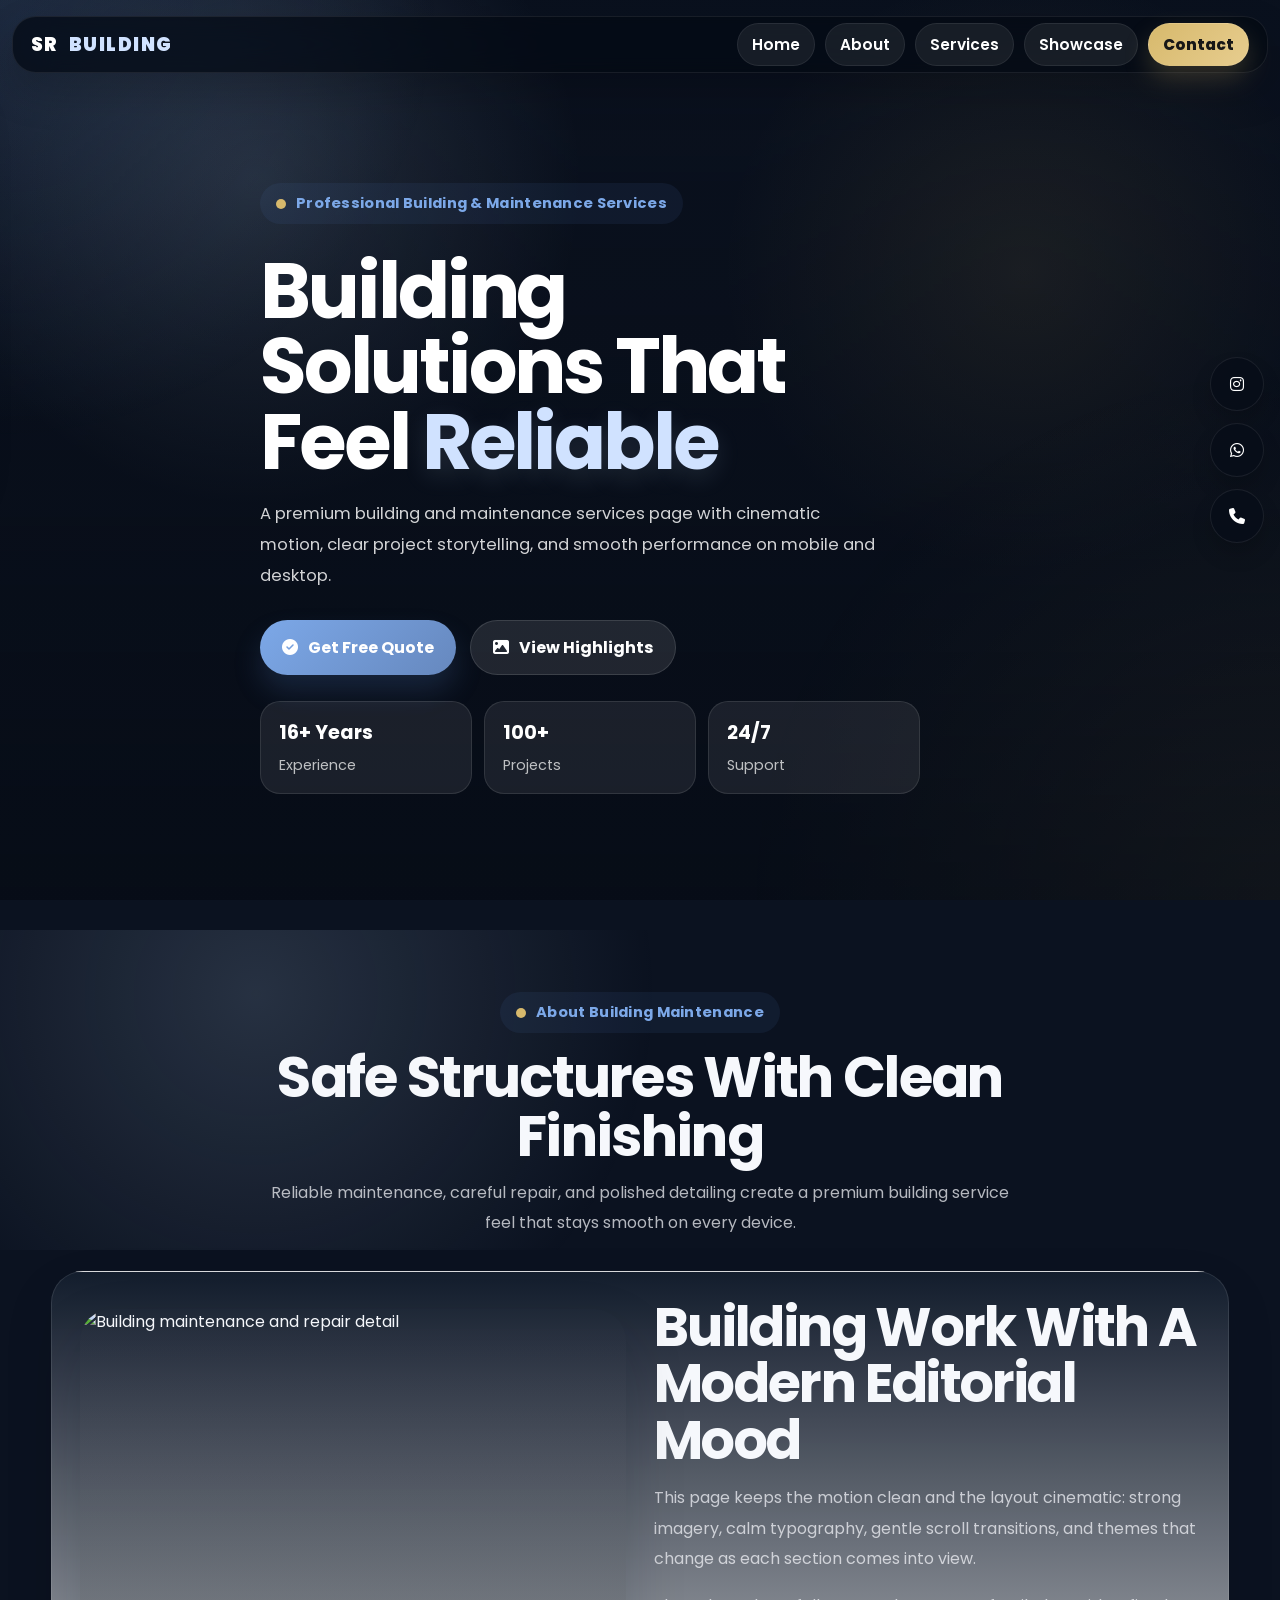
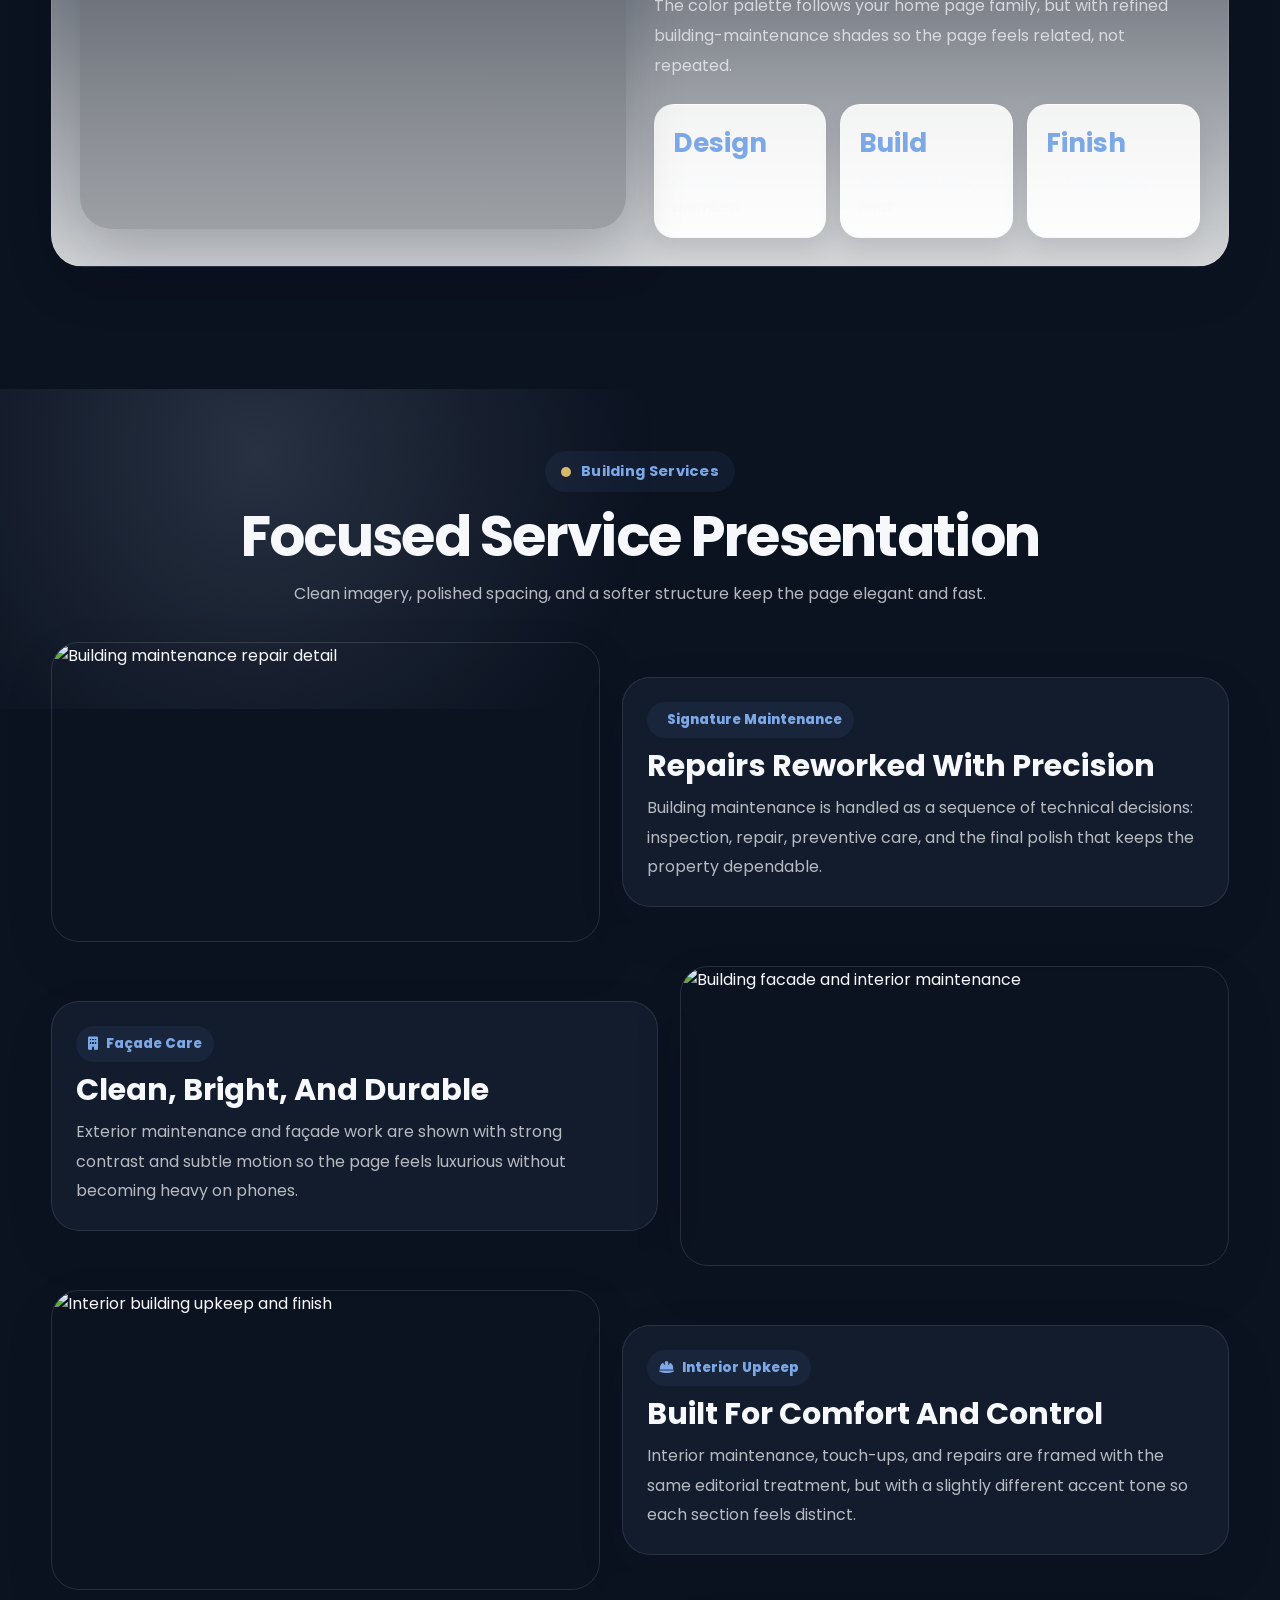
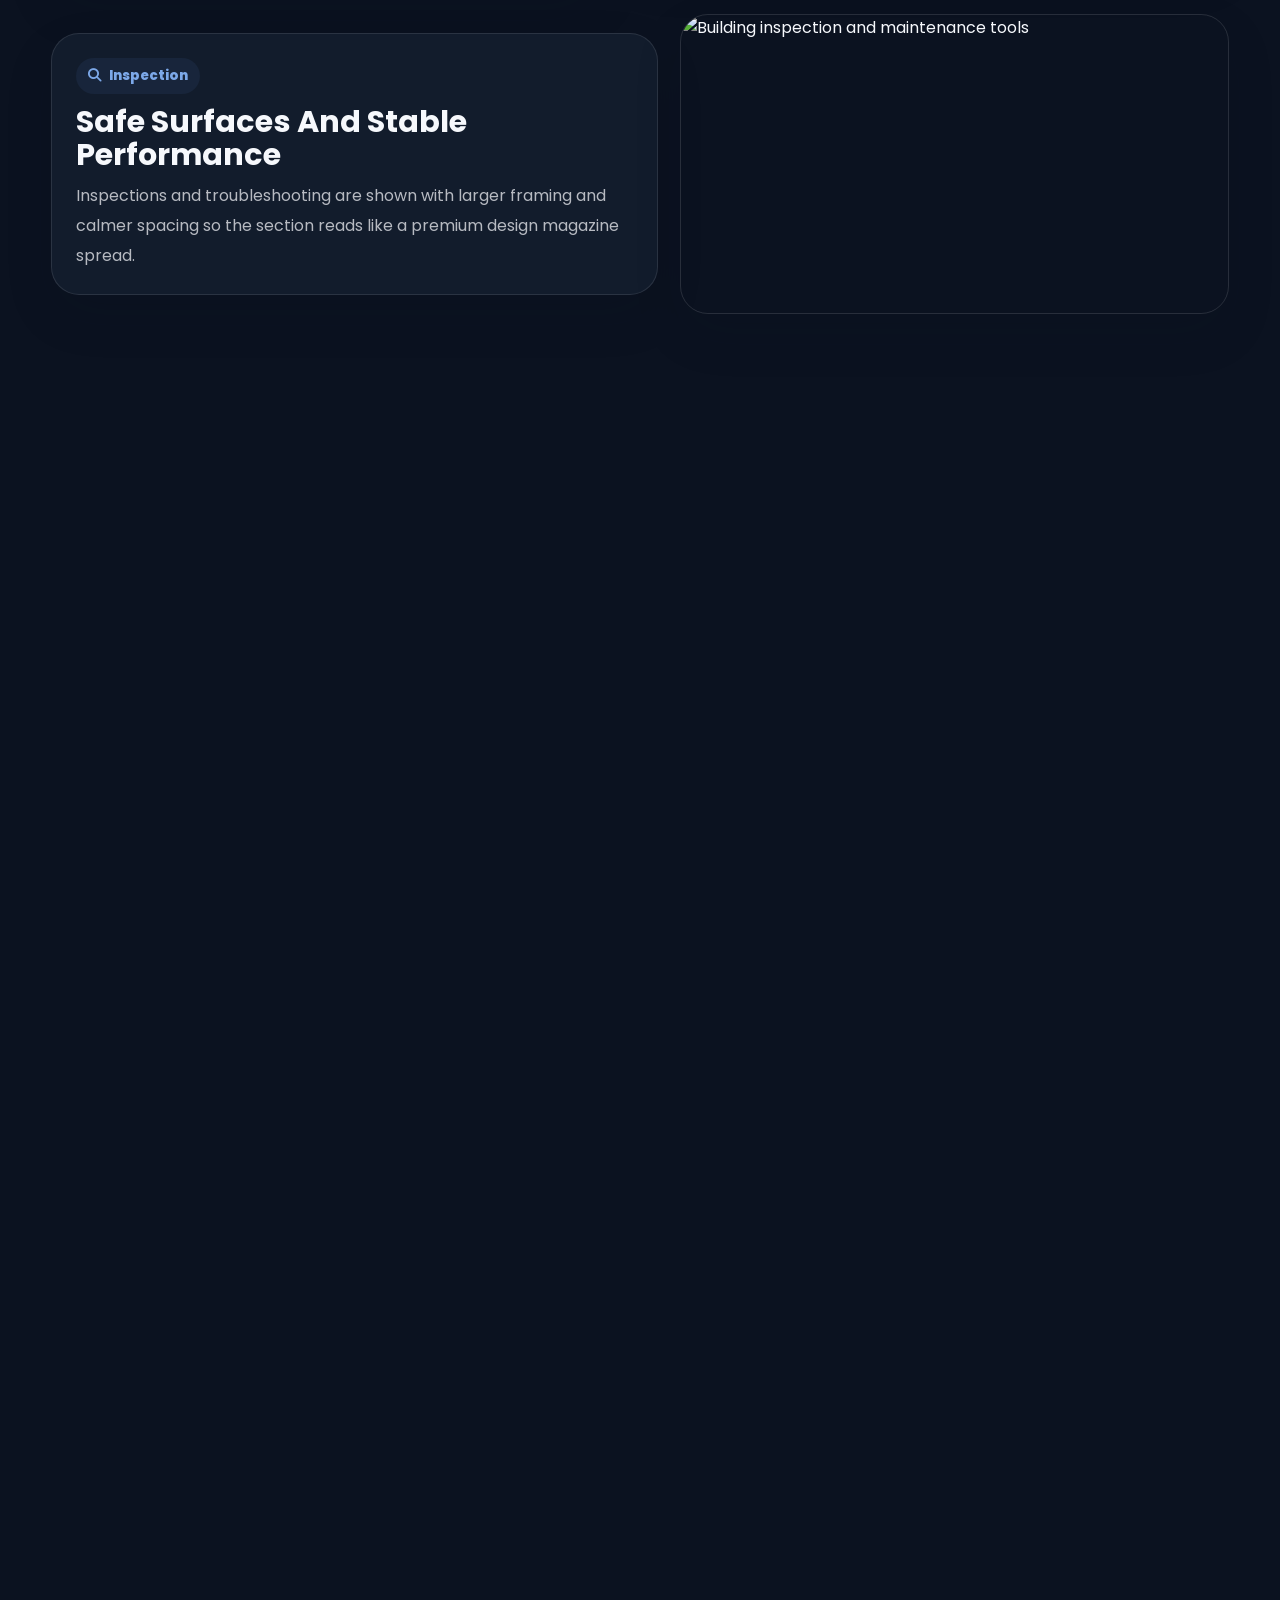
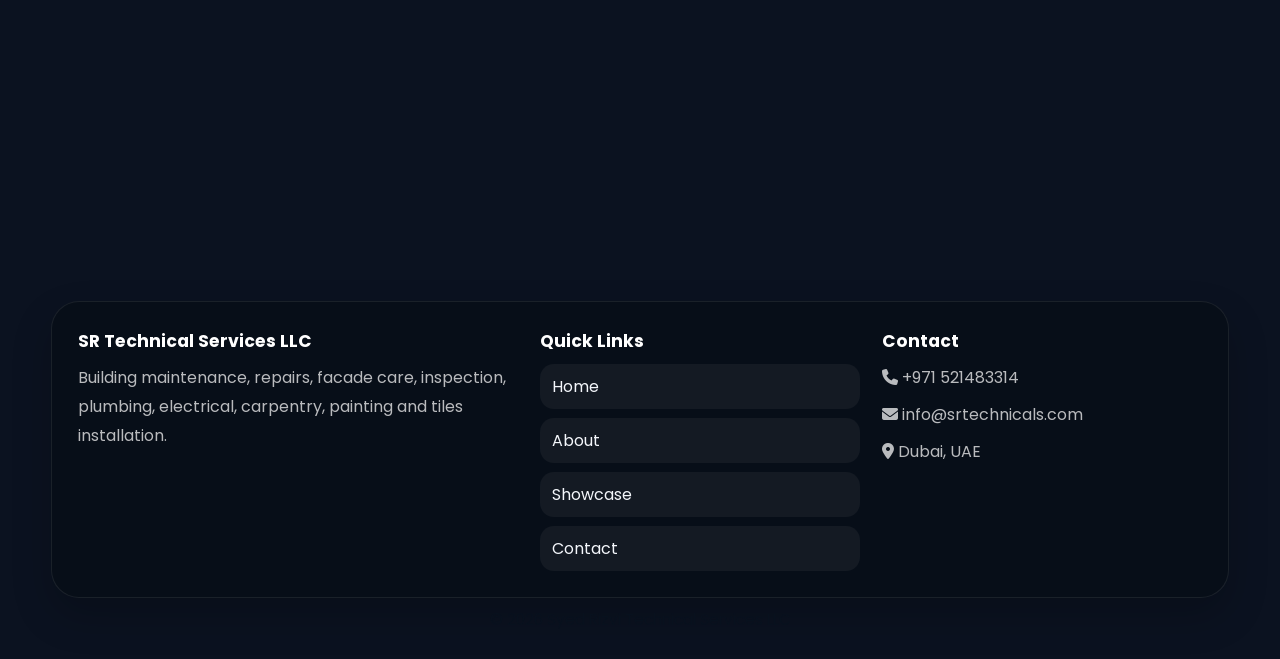
==== buildingMaintenanceWork.html @ 4d209daf "update" ====
<!DOCTYPE html>
<html lang="en">
<head>
  <meta charset="UTF-8" />
  <meta name="viewport" content="width=device-width, initial-scale=1.0"/>
  <title>Building & Maintenance Works | SR Technical Services LLC</title>

  <link rel="preconnect" href="https://fonts.googleapis.com">
  <link rel="preconnect" href="https://fonts.gstatic.com" crossorigin>
  <link href="https://fonts.googleapis.com/css2?family=Poppins:wght@300;400;500;600;700;800;900&display=swap" rel="stylesheet">
  <link rel="stylesheet" href="https://cdnjs.cloudflare.com/ajax/libs/font-awesome/6.5.1/css/all.min.css"/>

  <style>
    :root{
      --page-bg:#f5f8fc;
      --surface:rgba(255,255,255,.78);
      --surface-strong:rgba(255,255,255,.92);
      --text:#08111f;
      --muted:rgba(8,17,31,.68);
      --line:rgba(78,120,181,.14);

      --accent:#4e78b5;
      --accent-2:#b8d4f3;
      --accent-3:#d6b868;
      --accent-4:#8a9bb6;

      --nav-bg:rgba(8,14,24,.66);
      --nav-border:rgba(255,255,255,.08);

      --shadow:0 20px 50px rgba(7,17,31,.10);
      --shadow-soft:0 10px 25px rgba(7,17,31,.08);
      --shadow-strong:0 28px 60px rgba(7,17,31,.18);

      --hero-glow:rgba(184,212,243,.42);
      --hero-glow-2:rgba(78,120,181,.18);
      --hero-overlay:rgba(8,14,24,.56);
    }

    *{
      margin:0;
      padding:0;
      box-sizing:border-box;
      font-family:'Poppins',sans-serif;
    }

    html{
      scroll-behavior:smooth;
      scroll-padding-top:110px;
    }

    body{
      color:var(--text);
      background-color:var(--page-bg);
      overflow-x:hidden;
      transition:background-color .7s ease, color .7s ease;
      position:relative;
    }

    body::before,
    body::after{
      content:'';
      position:fixed;
      inset:0;
      pointer-events:none;
      z-index:-1;
      transition:opacity .7s ease, background .7s ease;
    }

    body::before{
      background:radial-gradient(circle at top left, var(--hero-glow), transparent 28%);
    }

    body::after{
      background:radial-gradient(circle at bottom right, var(--hero-glow-2), transparent 34%);
    }

    img, video{
      max-width:100%;
      display:block;
    }

    a{color:inherit}
    button{font:inherit}

    .container{
      width:min(1240px,92%);
      margin:0 auto;
    }

    .section{
      padding:92px 0;
      position:relative;
      transition:background-color .7s ease, color .7s ease;
      content-visibility:auto;
      contain-intrinsic-size:1px 900px;
    }

    .section::before{
      content:'';
      position:absolute;
      inset:30px 0 auto 0;
      height:320px;
      background:radial-gradient(circle at 20% 20%, rgba(184,212,243,.16), transparent 38%);
      pointer-events:none;
      z-index:-1;
      transition:background .7s ease;
    }

    .section-title{
      max-width:860px;
      margin:0 auto 34px;
      text-align:center;
    }

    .eyebrow{
      display:inline-flex;
      align-items:center;
      gap:10px;
      padding:10px 16px;
      border-radius:999px;
      background:rgba(78,120,181,.10);
      color:var(--accent);
      font-weight:700;
      font-size:.92rem;
      margin-bottom:16px;
      letter-spacing:.02em;
      transition:background .7s ease, color .7s ease;
    }

    .pulse-dot{
      width:10px;
      height:10px;
      border-radius:50%;
      background:var(--accent-3);
      box-shadow:0 0 0 0 rgba(214,184,104,.48);
      animation:pulse 1.6s infinite;
    }

    @keyframes pulse{
      0%{box-shadow:0 0 0 0 rgba(214,184,104,.48)}
      70%{box-shadow:0 0 0 14px rgba(214,184,104,0)}
      100%{box-shadow:0 0 0 0 rgba(214,184,104,0)}
    }

    .section-title h2{
      font-size:clamp(2rem,4.4vw,3.8rem);
      line-height:1.04;
      letter-spacing:-.03em;
      margin-bottom:12px;
    }

    .section-title p{
      color:var(--muted);
      line-height:1.85;
      max-width:760px;
      margin:0 auto;
    }

    .glass{
      background:var(--surface);
      backdrop-filter:blur(14px);
      -webkit-backdrop-filter:blur(14px);
      border:1px solid var(--line);
      box-shadow:var(--shadow-soft);
    }

    .shell{
      border-radius:32px;
      padding:28px;
      background:linear-gradient(180deg, var(--surface-strong), rgba(255,255,255,.82));
      border:1px solid var(--line);
      box-shadow:var(--shadow);
      transition:background-color .7s ease, border-color .7s ease, box-shadow .7s ease;
    }

    .nav{
      position:fixed;
      top:16px;
      left:50%;
      transform:translateX(-50%);
      width:min(1260px,calc(100% - 24px));
      z-index:1000;
      border-radius:24px;
      padding:14px 18px;
      display:flex;
      align-items:center;
      justify-content:space-between;
      background:var(--nav-bg);
      color:#fff;
      box-shadow:0 18px 40px rgba(0,0,0,.18);
      border:1px solid var(--nav-border);
      backdrop-filter:blur(20px) saturate(160%);
      -webkit-backdrop-filter:blur(20px) saturate(160%);
    }

    .brand{
      text-decoration:none;
      font-weight:900;
      letter-spacing:.08em;
      text-transform:uppercase;
      font-size:1.15rem;
      display:flex;
      align-items:center;
      gap:10px;
      color:#fff;
    }

    .brand span{
      color:var(--accent-2);
    }

    .nav-links{
      display:flex;
      align-items:center;
      gap:10px;
      list-style:none;
    }

    .nav-links a{
      text-decoration:none;
      color:#fff;
      font-weight:600;
      font-size:.96rem;
      padding:10px 14px;
      border-radius:999px;
      background:rgba(255,255,255,.07);
      border:1px solid rgba(255,255,255,.08);
      transition:.25s ease;
    }

    .nav-links a:hover{
      transform:translateY(-1px);
      background:rgba(255,255,255,.16);
    }

    .nav-cta{
      background:linear-gradient(135deg,var(--accent-3),#e7cd8f) !important;
      color:#171717 !important;
      font-weight:800 !important;
      box-shadow:0 12px 26px rgba(214,184,104,.22);
    }

    .menu-btn{
      display:none;
      width:44px;
      height:44px;
      border:none;
      border-radius:14px;
      color:#fff;
      background:linear-gradient(135deg,var(--accent),var(--accent-2));
      box-shadow:0 10px 22px rgba(78,120,181,.22);
      cursor:pointer;
    }

    .mobile-menu{
      position:fixed;
      top:90px;
      left:-330px;
      width:300px;
      z-index:1200;
      padding:22px;
      border-radius:0 24px 24px 0;
      background:rgba(8,14,24,.94);
      color:#fff;
      border:1px solid rgba(255,255,255,.08);
      box-shadow:0 20px 40px rgba(0,0,0,.24);
      backdrop-filter:blur(16px);
      transition:.32s ease;
    }

    .mobile-menu.active{left:0}
    .mobile-menu a{
      display:block;
      text-decoration:none;
      color:#f4f7fb;
      padding:12px 14px;
      border-radius:14px;
      margin-bottom:8px;
      background:rgba(255,255,255,.05);
    }

    .social-floating{
      position:fixed;
      right:16px;
      top:50%;
      transform:translateY(-50%);
      z-index:1100;
      display:flex;
      flex-direction:column;
      gap:12px;
    }

    .social-floating a{
      width:54px;
      height:54px;
      display:grid;
      place-items:center;
      border-radius:50%;
      color:#fff;
      background:rgba(8,14,24,.92);
      border:1px solid rgba(255,255,255,.08);
      box-shadow:0 12px 20px rgba(0,0,0,.16);
      text-decoration:none;
      transition:.25s ease;
    }

    .social-floating a:hover{
      transform:translateX(-5px) scale(1.04);
      background:linear-gradient(135deg,var(--accent),var(--accent-3));
    }

    .hero{
      position:relative;
      min-height:100vh;
      display:flex;
      align-items:center;
      padding:120px 0 44px;
      overflow:hidden;
    }

    .hero::before{
      content:'';
      position:absolute;
      inset:0;
      background:
        linear-gradient(180deg, rgba(8,14,24,.20), var(--hero-overlay)),
        radial-gradient(circle at 20% 20%, rgba(184,212,243,.20), transparent 26%),
        radial-gradient(circle at 80% 30%, rgba(214,184,104,.12), transparent 25%);
      z-index:0;
      pointer-events:none;
    }

    .hero-media{
      position:absolute;
      inset:0;
      z-index:-1;
      overflow:hidden;
    }

    .hero-media video{
      width:100%;
      height:100%;
      object-fit:cover;
      transform:scale(1.02);
      filter:saturate(1.02) contrast(1.02);
    }

    .hero-content{
      position:relative;
      z-index:2;
      max-width:760px;
      color:#fff;
    }

    .hero-copy h1{
      font-size:clamp(2.8rem,6vw,5.6rem);
      line-height:.98;
      letter-spacing:-.04em;
      margin:14px 0 18px;
      max-width:11ch;
    }

    .hero-copy h1 span{
      color:var(--accent-2);
      text-shadow:0 8px 24px rgba(184,212,243,.14);
    }

    .hero-copy p{
      max-width:620px;
      color:rgba(255,255,255,.82);
      line-height:1.9;
      font-size:1.03rem;
    }

    .hero-actions{
      display:flex;
      gap:14px;
      flex-wrap:wrap;
      margin-top:28px;
    }

    .btn{
      display:inline-flex;
      align-items:center;
      justify-content:center;
      gap:10px;
      padding:14px 22px;
      border-radius:999px;
      text-decoration:none;
      font-weight:700;
      transition:.25s ease;
      border:none;
      cursor:pointer;
    }

    .btn:hover{transform:translateY(-4px)}
    .btn-primary{
      background:linear-gradient(135deg,var(--accent),#6688be);
      color:#fff;
      box-shadow:0 16px 28px rgba(78,120,181,.22);
    }
    .btn-secondary{
      background:rgba(255,255,255,.10);
      color:#fff;
      border:1px solid rgba(255,255,255,.12);
      backdrop-filter:blur(10px);
      -webkit-backdrop-filter:blur(10px);
    }

    .hero-stats{
      display:grid;
      grid-template-columns:repeat(3,1fr);
      gap:12px;
      margin-top:26px;
      max-width:660px;
    }

    .hero-stat{
      padding:16px 18px;
      border-radius:20px;
      background:rgba(255,255,255,.08);
      border:1px solid rgba(255,255,255,.10);
      backdrop-filter:blur(10px);
      -webkit-backdrop-filter:blur(10px);
    }

    .hero-stat strong{
      display:block;
      font-size:1.2rem;
      color:#fff;
      margin-bottom:5px;
    }

    .hero-stat span{
      color:rgba(255,255,255,.72);
      font-size:.9rem;
    }

    .intro-grid{
      display:grid;
      grid-template-columns:1fr 1fr;
      gap:28px;
      align-items:center;
    }

    .intro-image{
      min-height:520px;
      border-radius:32px;
      overflow:hidden;
      box-shadow:var(--shadow-strong);
      position:relative;
    }

    .intro-image img{
      width:100%;
      height:100%;
      object-fit:cover;
    }

    .intro-image::after{
      content:'';
      position:absolute;
      inset:0;
      background:linear-gradient(180deg, transparent, rgba(8,14,24,.22));
      pointer-events:none;
    }

    .intro-copy h2{
      font-size:clamp(2rem,4.2vw,3.4rem);
      line-height:1.05;
      margin-bottom:14px;
      letter-spacing:-.03em;
    }

    .intro-copy p{
      color:var(--muted);
      line-height:1.9;
      margin-bottom:16px;
    }

    .stats{
      display:grid;
      grid-template-columns:repeat(3,1fr);
      gap:14px;
      margin-top:22px;
    }

    .stat{
      padding:18px;
      border-radius:20px;
      background:linear-gradient(180deg, rgba(255,255,255,.88), rgba(255,255,255,.96));
      border:1px solid var(--line);
      box-shadow:var(--shadow-soft);
    }

    .stat strong{
      display:block;
      font-size:1.65rem;
      color:var(--accent);
      margin-bottom:6px;
    }

    .stat span{
      color:var(--muted);
      font-size:.92rem;
    }

    .service-detail{
      margin-top:24px;
      display:grid;
      grid-template-columns:.95fr 1.05fr;
      gap:22px;
      align-items:center;
    }

    .service-detail.reverse{
      grid-template-columns:1.05fr .95fr;
    }

    .service-detail img{
      width:100%;
      height:300px;
      object-fit:cover;
      border-radius:28px;
      box-shadow:var(--shadow);
      border:1px solid rgba(255,255,255,.12);
    }

    .service-panel{
      padding:24px;
      border-radius:28px;
      background:var(--surface-strong);
      border:1px solid var(--line);
      box-shadow:var(--shadow);
    }

    .service-badge{
      display:inline-flex;
      align-items:center;
      gap:8px;
      padding:8px 12px;
      border-radius:999px;
      background:rgba(78,120,181,.10);
      color:var(--accent);
      font-weight:800;
      font-size:.84rem;
      margin-bottom:12px;
    }

    .service-panel h3{
      font-size:1.9rem;
      line-height:1.08;
      margin-bottom:10px;
    }

    .service-panel p{
      color:var(--muted);
      line-height:1.85;
    }

    .showcase-scene{
      position:relative;
      width:100%;
      min-height:clamp(520px, 78vh, 820px);
      border-radius:0;
      background:transparent;
      border:none;
      box-shadow:none;
      overflow:visible;
      perspective:1800px;
      transform:translateZ(0);
    }

    .scene-card{
      position:absolute;
      left:50%;
      top:0;
      width:min(740px,86vw);
      height:clamp(390px, 66vh, 640px);
      margin-left:clamp(-370px, -43vw, -370px);
      border-radius:30px;
      overflow:hidden;
      background:#101722;
      border:1px solid rgba(255,255,255,.10);
      box-shadow:0 26px 60px rgba(7,17,31,.20);
      opacity:0;
      transform:translateX(-125%) scale(.84) rotate(-8deg);
      transition:
        transform .18s cubic-bezier(.22,.61,.36,1),
        opacity .18s ease,
        filter .18s ease,
        box-shadow .18s ease;
      will-change:transform, opacity;
      pointer-events:none;
      backface-visibility:hidden;
      transform-style:preserve-3d;
    }

    .scene-card::before{
      content:'';
      position:absolute;
      inset:0;
      background:linear-gradient(180deg, rgba(8,14,24,.02), rgba(8,14,24,.68));
      z-index:1;
    }

    .scene-card .bg{
      position:absolute;
      inset:0;
      background-size:cover;
      background-position:center;
      transform:scale(1.03);
      transition:transform 1s ease;
    }

    .scene-card .card-copy{
      position:absolute;
      left:20px;
      right:20px;
      bottom:20px;
      z-index:2;
      padding:18px 18px 20px;
      border-radius:22px;
      color:#fff;
      background:rgba(8,14,24,.42);
      border:1px solid rgba(255,255,255,.10);
      backdrop-filter:blur(10px);
      -webkit-backdrop-filter:blur(10px);
    }

    .scene-card .card-copy .num{
      display:inline-flex;
      align-items:center;
      gap:8px;
      padding:7px 11px;
      border-radius:999px;
      background:rgba(255,255,255,.10);
      margin-bottom:10px;
      font-size:.78rem;
      font-weight:700;
    }

    .scene-card .card-copy h3{
      font-size:1.7rem;
      line-height:1.05;
      margin-bottom:8px;
    }

    .scene-card .card-copy p{
      color:rgba(255,255,255,.84);
      line-height:1.7;
      font-size:.94rem;
    }

    .scene-card.is-active{
      opacity:1;
      transform:translateX(0) scale(1) rotate(0deg);
      z-index:5;
      pointer-events:auto;
    }

    .scene-card.is-next-1{
      opacity:.95;
      transform:translateX(34%) scale(.94) rotate(5deg);
      z-index:4;
      filter:saturate(.98);
    }

    .scene-card.is-next-2{
      opacity:.75;
      transform:translateX(56%) scale(.88) rotate(8deg);
      z-index:3;
      filter:saturate(.92);
    }

    .scene-card.is-next-3{
      opacity:.45;
      transform:translateX(78%) scale(.82) rotate(12deg);
      z-index:2;
      filter:saturate(.86);
    }

    .scene-card.is-prev-1{
      opacity:.18;
      transform:translateX(-28%) scale(.88) rotate(-5deg);
      z-index:1;
      filter:saturate(.82);
    }

    .scene-card.is-prev-2{
      opacity:0;
      transform:translateX(-70%) scale(.78) rotate(-10deg);
      z-index:0;
      filter:blur(.2px);
    }

    .mosaic-grid{
      display:grid;
      grid-template-columns:repeat(12,1fr);
      gap:16px;
      margin-top:20px;
    }

    .mosaic-card{
      position:relative;
      min-height:230px;
      border-radius:28px;
      overflow:hidden;
      box-shadow:var(--shadow);
      border:1px solid var(--line);
      background:#fff;
      isolation:isolate;
    }

    .mosaic-card::after{
      content:'';
      position:absolute;
      inset:0;
      background:linear-gradient(180deg, transparent, rgba(8,14,24,.22));
      z-index:1;
    }

    .mosaic-card img{
      width:100%;
      height:100%;
      object-fit:cover;
      transform:scale(1.02);
      transition:transform 1s ease;
    }

    .mosaic-card:hover img{
      transform:scale(1.08);
    }

    .mosaic-card .caption{
      position:absolute;
      left:16px;
      right:16px;
      bottom:16px;
      z-index:2;
      padding:12px 14px;
      color:#fff;
      border-radius:18px;
      background:rgba(8,14,24,.40);
      border:1px solid rgba(255,255,255,.10);
      backdrop-filter:blur(10px);
      -webkit-backdrop-filter:blur(10px);
    }

    .mosaic-card.big{grid-column:span 7; min-height:390px;}
    .mosaic-card.small{grid-column:span 5; min-height:390px;}
    .mosaic-card.tall{grid-column:span 4; min-height:310px;}
    .mosaic-card.wide{grid-column:span 8; min-height:310px;}

    .steps{
      display:grid;
      grid-template-columns:repeat(auto-fit,minmax(230px,1fr));
      gap:20px;
    }

    .step{
      padding:24px;
      border-radius:26px;
      background:rgba(255,255,255,.90);
      border:1px solid var(--line);
      box-shadow:var(--shadow-soft);
    }

    .step .num{
      width:52px;
      height:52px;
      display:grid;
      place-items:center;
      border-radius:16px;
      background:linear-gradient(135deg,var(--accent),#6b8ec2);
      color:#000;
      font-weight:800;
      margin-bottom:16px;
      box-shadow:0 12px 20px rgba(78,120,181,.18);
    }

    .step h3{
      margin-bottom:10px;
      font-size:1.15rem;
      color:#08111f;
    }

    .step p{
      color:rgba(8,17,31,.72);
      line-height:1.78;
    }

    .cta{
      padding:0 0 96px;
    }

    .cta-box{
      border-radius:36px;
      padding:58px 42px;
      background:
        linear-gradient(135deg, rgba(8,14,24,.96), rgba(20,27,40,.96)),
        radial-gradient(circle at top right, rgba(214,184,104,.14), transparent 30%);
      color:#fff;
      box-shadow:var(--shadow-strong);
      position:relative;
      overflow:hidden;
    }

    .cta-box::before{
      content:'';
      position:absolute;
      inset:-120px -60px auto auto;
      width:320px;
      height:320px;
      border-radius:50%;
      background:rgba(184,212,243,.08);
      pointer-events:none;
    }

    .cta-inner{
      position:relative;
      z-index:2;
      display:grid;
      grid-template-columns:1.2fr .8fr;
      gap:24px;
      align-items:center;
    }

    .cta-inner h2{
      font-size:clamp(2rem,4.5vw,4rem);
      line-height:1.02;
      margin-bottom:12px;
    }

    .cta-inner p{
      color:rgba(255,255,255,.78);
      line-height:1.9;
      max-width:700px;
    }

    .cta-actions{
      display:flex;
      gap:14px;
      flex-wrap:wrap;
      justify-content:flex-end;
    }

    .footer{
      padding:32px 0 28px;
      color:var(--muted);
    }

    .footer-inner{
      border-radius:28px;
      padding:26px;
      background:rgba(8,14,24,.94);
      color:#f4f7fb;
      border:1px solid rgba(255,255,255,.08);
      box-shadow:0 18px 40px rgba(0,0,0,.20);
      display:grid;
      grid-template-columns:1.1fr .8fr .8fr;
      gap:22px;
    }

    .footer h3{
      color:#fff;
      margin-bottom:10px;
      font-size:1.08rem;
    }

    .footer p{
      line-height:1.8;
      color:rgba(255,255,255,.72);
    }

    .footer-links{
      display:flex;
      flex-direction:column;
      gap:9px;
    }

    .footer-links a{
      text-decoration:none;
      color:#f4f7fb;
      padding:10px 12px;
      border-radius:14px;
      background:rgba(255,255,255,.05);
      transition:.22s ease;
    }

    .footer-links a:hover{
      background:rgba(78,120,181,.25);
    }

    .footer-bottom{
      text-align:center;
      padding-top:10px;
      color:rgba(8,17,31,.62);
      font-size:.95rem;
    }

    .reveal{
      opacity:0;
      transform:translateY(34px);
      transition:opacity .9s ease, transform .9s cubic-bezier(.17,.84,.44,1), filter .9s ease;
      will-change:transform, opacity;
    }

    .reveal.active{
      opacity:1;
      transform:none;
      filter:none;
    }

    @media (max-width: 1100px){
      .intro-grid,
      .service-detail,
      .cta-inner,
      .footer-inner{
        grid-template-columns:1fr;
      }

      .hero{
        min-height:auto;
        padding-bottom:28px;
      }

      .stats,
      .hero-stats{
        grid-template-columns:1fr;
      }

      .mosaic-grid{
        grid-template-columns:repeat(6,1fr);
      }

      .mosaic-card.big,
      .mosaic-card.small,
      .mosaic-card.tall,
      .mosaic-card.wide{
        grid-column:span 6;
      }

      .showcase-scene{
        min-height:620px;
      }

      .scene-card{
        width:min(680px,88vw);
        height:540px;
        margin-left:calc(-1 * min(340px, 44vw));
      }
    }

    @media (max-width: 900px){
      .nav-links{display:none}
      .menu-btn{display:grid;place-items:center}
      .social-floating{right:10px}
      .hero{
        padding-top:108px;
      }

      .hero-content{
        max-width:100%;
      }

      .hero-copy h1{
        max-width:12ch;
      }

      .section{
        padding:78px 0;
      }

      .mosaic-grid{
        grid-template-columns:1fr;
      }

      .mosaic-card.big,
      .mosaic-card.small,
      .mosaic-card.tall,
      .mosaic-card.wide{
        grid-column:span 1;
        min-height:280px;
      }

      .mosaic-card.big{min-height:360px;}

      .showcase-scene{
        min-height:560px;
      }

      .scene-card{
        width:min(590px,92vw);
        height:500px;
        margin-left:calc(-1 * min(295px, 46vw));
      }
    }

    @media (max-width: 720px){
      .hero{
        padding-top:98px;
      }

      .hero-copy h1{
        font-size:2.55rem;
      }

      .hero-copy p{
        font-size:.98rem;
      }

      .btn{
        width:100%;
      }

      .hero-actions,
      .cta-actions{
        width:100%;
      }

      .hero-actions .btn,
      .cta-actions .btn{
        flex:1 1 100%;
      }

      .intro-image{
        min-height:360px;
      }

      .service-detail img{
        height:240px;
      }

      .service-panel{
        padding:20px;
      }

      .cta-box{
        padding:34px 20px;
        border-radius:28px;
      }

      .showcase-scene{
        min-height:490px;
      }

      .scene-card{
        width:92vw;
        height:420px;
        margin-left:-46vw;
        border-radius:24px;
      }

      .scene-card .card-copy h3{
        font-size:1.38rem;
      }

      .scene-card.is-next-1{
        transform:translateX(18%) scale(.95) rotate(3deg);
      }

      .scene-card.is-next-2{
        transform:translateX(34%) scale(.90) rotate(6deg);
      }

      .scene-card.is-next-3{
        transform:translateX(50%) scale(.85) rotate(9deg);
      }

      .scene-card.is-prev-1{
        transform:translateX(-20%) scale(.90) rotate(-4deg);
      }

      .scene-card.is-prev-2{
        transform:translateX(-44%) scale(.82) rotate(-7deg);
      }

      .social-floating a{
        width:48px;
        height:48px;
      }
    }

    @media (max-width: 560px){
      .brand{
        font-size:.98rem;
        letter-spacing:.06em;
      }

      .hero-copy h1{
        font-size:2.25rem;
      }

      .section-title h2{
        font-size:2rem;
      }

      .showcase-scene{
        min-height:430px;
      }

      .scene-card{
        width:92vw;
        height:390px;
        margin-left:-46vw;
      }
    }

    @media (prefers-reduced-motion: reduce){
      *,
      *::before,
      *::after{
        animation:none !important;
        transition:none !important;
        scroll-behavior:auto !important;
      }
    }
  </style>
</head>

<body>

  <nav class="nav">
    <a href="index.html" class="brand">SR <span>BUILDING</span></a>

    <ul class="nav-links">
      <li><a href="index.html">Home</a></li>
      <li><a href="#about">About</a></li>
      <li><a href="#services">Services</a></li>
      <li><a href="#showcase">Showcase</a></li>
      <li><a href="#contact" class="nav-cta">Contact</a></li>
    </ul>

    <button class="menu-btn" id="menuBtn" aria-label="Open menu">
      <i class="fa-solid fa-bars"></i>
    </button>
  </nav>

  <aside class="mobile-menu glass" id="mobileMenu">
    <a href="#home">Home</a>
    <a href="#about">About</a>
    <a href="#services">Services</a>
    <a href="#showcase">Showcase</a>
    <a href="#process">Process</a>
    <a href="#contact">Contact</a>
  </aside>

  <div class="social-floating">
    <a href="#" aria-label="Instagram"><i class="fa-brands fa-instagram"></i></a>
    <a href="#" aria-label="WhatsApp"><i class="fa-brands fa-whatsapp"></i></a>
    <a href="tel:+971521483314" aria-label="Call"><i class="fa-solid fa-phone"></i></a>
  </div>

  <main id="home" class="hero" data-theme="dark">
    <div class="hero-media">
      <video autoplay muted loop playsinline preload="metadata" poster="https://images.unsplash.com/photo-1529421308418-eab98863cee1?q=80&w=1800&auto=format&fit=crop">
        <source src="https://videos.pexels.com/video-files/7236505/7236505-hd_1920_1080_25fps.mp4" type="video/mp4">
      </video>
    </div>

    <div class="container hero-content">
      <div class="hero-copy reveal">
        <div class="eyebrow"><span class="pulse-dot"></span> Professional Building & Maintenance Services</div>
        <h1>Building Solutions That Feel <span>Reliable</span></h1>
        <p>
          A premium building and maintenance services page with cinematic motion, clear project storytelling, and smooth performance on mobile and desktop.
        </p>
        <div class="hero-actions">
          <a class="btn btn-primary" href="#contact"><i class="fa-solid fa-circle-check"></i> Get Free Quote</a>
          <a class="btn btn-secondary" href="#showcase"><i class="fa-solid fa-image"></i> View Highlights</a>
        </div>
        <div class="hero-stats">
          <div class="hero-stat">
            <strong>16+ Years</strong>
            <span>Experience</span>
          </div>
          <div class="hero-stat">
            <strong>100+</strong>
            <span>Projects</span>
          </div>
          <div class="hero-stat">
            <strong>24/7</strong>
            <span>Support</span>
          </div>
        </div>
      </div>
    </div>
  </main>

  <section class="section" id="about" data-theme="light">
    <div class="container">
      <div class="section-title reveal">
        <div class="eyebrow"><span class="pulse-dot"></span> About Building Maintenance</div>
        <h2>Safe Structures With Clean Finishing</h2>
        <p>Reliable maintenance, careful repair, and polished detailing create a premium building service feel that stays smooth on every device.</p>
      </div>

      <div class="intro-grid shell reveal">
        <div class="intro-image">
          <img loading="lazy" decoding="async" src="https://images.unsplash.com/photo-1523413651479-597eb2da0ad6?q=80&w=1400&auto=format&fit=crop" alt="Building maintenance and repair detail">
        </div>
        <div class="intro-copy">
          <h2>Building Work With A Modern Editorial Mood</h2>
          <p>
            This page keeps the motion clean and the layout cinematic: strong imagery, calm typography, gentle scroll transitions, and themes that change as each section comes into view.
          </p>
          <p>
            The color palette follows your home page family, but with refined building-maintenance shades so the page feels related, not repeated.
          </p>
          <div class="stats">
            <div class="stat"><strong>Design</strong><span>Clear and premium</span></div>
            <div class="stat"><strong>Build</strong><span>Structured and neat</span></div>
            <div class="stat"><strong>Finish</strong><span>Safe detailing</span></div>
          </div>
        </div>
      </div>
    </div>
  </section>

  <section class="section" id="services" data-theme="dark">
    <div class="container">
      <div class="section-title reveal">
        <div class="eyebrow"><span class="pulse-dot"></span> Building Services</div>
        <h2>Focused Service Presentation</h2>
        <p>Clean imagery, polished spacing, and a softer structure keep the page elegant and fast.</p>
      </div>

      <div class="service-detail reveal" id="maintenance-repair">
        <img loading="lazy" decoding="async" src="https://images.unsplash.com/photo-1523413651479-597eb2da0ad6?q=80&w=1400&auto=format&fit=crop" alt="Building maintenance repair detail">
        <div class="service-panel shell">
          <div class="service-badge"><i class="fa-solid fa-sparkles"></i> Signature Maintenance</div>
          <h3>Repairs Reworked With Precision</h3>
          <p>
            Building maintenance is handled as a sequence of technical decisions: inspection, repair, preventive care, and the final polish that keeps the property dependable.
          </p>
        </div>
      </div>

      <div class="service-detail reverse reveal" id="facade">
        <div class="service-panel shell">
          <div class="service-badge"><i class="fa-solid fa-building"></i> Façade Care</div>
          <h3>Clean, Bright, And Durable</h3>
          <p>
            Exterior maintenance and façade work are shown with strong contrast and subtle motion so the page feels luxurious without becoming heavy on phones.
          </p>
        </div>
        <img loading="lazy" decoding="async" src="https://images.unsplash.com/photo-1505693416388-ac5ce068fe85?q=80&w=1400&auto=format&fit=crop" alt="Building facade and interior maintenance">
      </div>

      <div class="service-detail reveal" id="interior-upkeep">
        <img loading="lazy" decoding="async" src="https://images.unsplash.com/photo-1484154218962-a197022b5858?q=80&w=1400&auto=format&fit=crop" alt="Interior building upkeep and finish">
        <div class="service-panel shell">
          <div class="service-badge"><i class="fa-solid fa-helmet-safety"></i> Interior Upkeep</div>
          <h3>Built For Comfort And Control</h3>
          <p>
            Interior maintenance, touch-ups, and repairs are framed with the same editorial treatment, but with a slightly different accent tone so each section feels distinct.
          </p>
        </div>
      </div>

      <div class="service-detail reverse reveal" id="inspection">
        <div class="service-panel shell">
          <div class="service-badge"><i class="fa-solid fa-magnifying-glass"></i> Inspection</div>
          <h3>Safe Surfaces And Stable Performance</h3>
          <p>
            Inspections and troubleshooting are shown with larger framing and calmer spacing so the section reads like a premium design magazine spread.
          </p>
        </div>
        <img loading="lazy" decoding="async" src="https://images.unsplash.com/photo-1504307651254-35680f356dfd?q=80&w=1400&auto=format&fit=crop" alt="Building inspection and maintenance tools">
      </div>
    </div>
  </section>

  <section class="section" id="showcase" data-theme="light">
    <div class="container">
      <div class="section-title reveal">
        <div class="eyebrow"><span class="pulse-dot"></span> Project Highlights & Mosaic</div>
        <h2>Automatic Left-To-Right Card Motion</h2>
        <p>The cards move automatically without arrows, sliding across the screen in a smooth left-to-right cinematic flow.</p>
      </div>

      <div class="showcase-scene" id="showcaseScene" aria-label="Animated showcase cards">
        <article class="scene-card is-active" data-title="Maintenance Upgrade">
          <div class="bg" style="background-image:url('https://images.unsplash.com/photo-1523413651479-597eb2da0ad6?q=80&w=1400&auto=format&fit=crop')"></div>
          <div class="card-copy">
            <div class="num">01 / 05</div>
            <h3>Maintenance Upgrade</h3>
            <p>Safe repairs, proper planning, and a premium clean finish.</p>
          </div>
        </article>

        <article class="scene-card" data-title="Facade Work">
          <div class="bg" style="background-image:url('https://images.unsplash.com/photo-1505693416388-ac5ce068fe85?q=80&w=1400&auto=format&fit=crop')"></div>
          <div class="card-copy">
            <div class="num">02 / 05</div>
            <h3>Facade Work</h3>
            <p>Balanced exterior care with refined finish and modern control.</p>
          </div>
        </article>

        <article class="scene-card" data-title="Interior Upkeep">
          <div class="bg" style="background-image:url('https://images.unsplash.com/photo-1484154218962-a197022b5858?q=80&w=1400&auto=format&fit=crop')"></div>
          <div class="card-copy">
            <div class="num">03 / 05</div>
            <h3>Interior Upkeep</h3>
            <p>Neat support, safer surfaces, and a strong technical look.</p>
          </div>
        </article>

        <article class="scene-card" data-title="Inspection Detail">
          <div class="bg" style="background-image:url('https://images.unsplash.com/photo-1504307651254-35680f356dfd?q=80&w=1400&auto=format&fit=crop')"></div>
          <div class="card-copy">
            <div class="num">04 / 05</div>
            <h3>Inspection Detail</h3>
            <p>Careful review, tidy corrections, and clear finishing detail.</p>
          </div>
        </article>

        <article class="scene-card" data-title="Complete Building Care">
          <div class="bg" style="background-image:url('https://images.unsplash.com/photo-1509389422046-2a75f1c1c1d2?q=80&w=1400&auto=format&fit=crop')"></div>
          <div class="card-copy">
            <div class="num">05 / 05</div>
            <h3>Complete Building Care</h3>
            <p>End-to-end transformation with structure, detail, and polish.</p>
          </div>
        </article>
      </div>

      <div class="mosaic-grid">
        <article class="mosaic-card big reveal">
          <img loading="lazy" decoding="async" src="https://images.unsplash.com/photo-1523413651479-597eb2da0ad6?q=80&w=1400&auto=format&fit=crop" alt="Maintenance texture">
          <div class="caption"><strong>Maintenance Texture</strong></div>
        </article>

        <article class="mosaic-card small reveal">
          <img loading="lazy" decoding="async" src="https://images.unsplash.com/photo-1505693416388-ac5ce068fe85?q=80&w=1400&auto=format&fit=crop" alt="Building detail">
          <div class="caption"><strong>Building Detail</strong></div>
        </article>

        <article class="mosaic-card tall reveal">
          <img loading="lazy" decoding="async" src="https://images.unsplash.com/photo-1504307651254-35680f356dfd?q=80&w=1400&auto=format&fit=crop" alt="Inspection tools">
          <div class="caption"><strong>Tools & Setup</strong></div>
        </article>

        <article class="mosaic-card wide reveal">
          <img loading="lazy" decoding="async" src="https://images.unsplash.com/photo-1484154218962-a197022b5858?q=80&w=1400&auto=format&fit=crop" alt="Building interior mood">
          <div class="caption"><strong>Interior Mood</strong></div>
        </article>
      </div>
    </div>
  </section>

  <section class="section" id="process" data-theme="dark">
    <div class="container">
      <div class="section-title reveal">
        <div class="eyebrow"><span class="pulse-dot"></span> Workflow</div>
        <h2>Simple And Clear Maintenance Process</h2>
        <p>Like a premium design studio, the process is calm, structured, and easy to scan.</p>
      </div>

      <div class="steps">
        <div class="step reveal">
          <div class="num">01</div>
          <h3>Discovery</h3>
          <p>Understand the site, the repair needs, and the desired maintenance direction.</p>
        </div>
        <div class="step reveal">
          <div class="num">02</div>
          <h3>Design</h3>
          <p>Build a plan with repair priorities, materials, and safety requirements.</p>
        </div>
        <div class="step reveal">
          <div class="num">03</div>
          <h3>Execution</h3>
          <p>Deliver repair, upkeep, and testing with control and consistency.</p>
        </div>
        <div class="step reveal">
          <div class="num">04</div>
          <h3>Handover</h3>
          <p>Final inspection, cleanup, and a ready-to-use maintained property.</p>
        </div>
      </div>
    </div>
  </section>

  <section class="section cta" id="contact" data-theme="light">
    <div class="container">
      <div class="cta-box reveal">
        <div class="cta-inner">
          <div>
            <div class="eyebrow" style="background:rgba(255,255,255,.10); color:#fff;">
              <span class="pulse-dot"></span> Contact SR Technical Services LLC
            </div>
            <h2>Ready To Maintain Your Building?</h2>
            <p>
              Bring a luxury editorial style to your building maintenance page while keeping it fast, mobile-friendly, and easy to connect with the main website.
            </p>
          </div>

          <div class="cta-actions">
            <a href="tel:+971521483314" class="btn btn-primary"><i class="fa-solid fa-phone"></i> Call Now</a>
            <a href="mailto:info@srtechnicals.com" class="btn btn-secondary"><i class="fa-solid fa-envelope"></i> Email Us</a>
          </div>
        </div>
      </div>
    </div>
  </section>

  <footer class="footer" data-theme="dark">
    <div class="container">
      <div class="footer-inner">
        <div>
          <h3>SR Technical Services LLC</h3>
          <p>Building maintenance, repairs, facade care, inspection, plumbing, electrical, carpentry, painting and tiles installation.</p>
        </div>
        <div>
          <h3>Quick Links</h3>
          <div class="footer-links">
            <a href="#home">Home</a>
            <a href="#about">About</a>
            <a href="#showcase">Showcase</a>
            <a href="#contact">Contact</a>
          </div>
        </div>
        <div>
          <h3>Contact</h3>
          <p style="margin-bottom:8px;"><i class="fa-solid fa-phone"></i> +971 521483314</p>
          <p style="margin-bottom:8px;"><i class="fa-solid fa-envelope"></i> info@srtechnicals.com</p>
          <p><i class="fa-solid fa-location-dot"></i> Dubai, UAE</p>
        </div>
      </div>
      <div class="footer-bottom">© 2026 Syed Rizvi Technical Services LLC</div>
    </div>
  </footer>

  <script>
    const mobileMenu = document.getElementById('mobileMenu');
    const menuBtn = document.getElementById('menuBtn');

    menuBtn.addEventListener('click', () => {
      mobileMenu.classList.toggle('active');
    });

    document.querySelectorAll('a[href^="#"]').forEach(link => {
      link.addEventListener('click', () => {
        mobileMenu.classList.remove('active');
      });
    });

    const themeMap = {
      light: {
        pageBg: '#f5f8fc',
        surface: 'rgba(255,255,255,.78)',
        surfaceStrong: 'rgba(255,255,255,.92)',
        accent: '#4e78b5',
        accent2: '#b8d4f3',
        accent3: '#d6b868',
        accent4: '#8a9bb6',
        heroGlow: 'rgba(184,212,243,.42)',
        heroGlow2: 'rgba(78,120,181,.18)',
        heroOverlay: 'rgba(8,14,24,.56)',
        line: 'rgba(78,120,181,.14)',
        text: '#08111f',
        muted: 'rgba(8,17,31,.68)',
        navBg: 'rgba(8,14,24,.66)',
        navBorder: 'rgba(255,255,255,.08)'
      },
      dark: {
        pageBg: '#0b1220',
        surface: 'rgba(16,24,38,.72)',
        surfaceStrong: 'rgba(20,30,46,.92)',
        accent: '#7ca8e8',
        accent2: '#d0e2ff',
        accent3: '#d7b96c',
        accent4: '#95a8c5',
        heroGlow: 'rgba(124,168,232,.20)',
        heroGlow2: 'rgba(215,185,108,.12)',
        heroOverlay: 'rgba(5,10,18,.62)',
        line: 'rgba(255,255,255,.10)',
        text: '#f6f8fc',
        muted: 'rgba(246,248,252,.72)',
        navBg: 'rgba(5,10,18,.74)',
        navBorder: 'rgba(255,255,255,.08)'
      }
    };

    function applyTheme(name){
      const t = themeMap[name] || themeMap.light;
      const root = document.documentElement.style;
      root.setProperty('--page-bg', t.pageBg);
      root.setProperty('--surface', t.surface);
      root.setProperty('--surface-strong', t.surfaceStrong);
      root.setProperty('--accent', t.accent);
      root.setProperty('--accent-2', t.accent2);
      root.setProperty('--accent-3', t.accent3);
      root.setProperty('--accent-4', t.accent4);
      root.setProperty('--hero-glow', t.heroGlow);
      root.setProperty('--hero-glow-2', t.heroGlow2);
      root.setProperty('--hero-overlay', t.heroOverlay);
      root.setProperty('--line', t.line);
      root.setProperty('--text', t.text);
      root.setProperty('--muted', t.muted);
      root.setProperty('--nav-bg', t.navBg);
      root.setProperty('--nav-border', t.navBorder);
    }

    const revealObserver = new IntersectionObserver((entries) => {
      entries.forEach((entry) => {
        if(entry.isIntersecting){
          entry.target.classList.add('active');
        }
      });
    }, {
      threshold: 0.12,
      rootMargin: '0px 0px -80px 0px'
    });

    document.querySelectorAll('.reveal').forEach((el) => revealObserver.observe(el));

    const themeSections = document.querySelectorAll('[data-theme]');
    const themeObserver = new IntersectionObserver((entries) => {
      const visible = entries
        .filter(entry => entry.isIntersecting)
        .sort((a, b) => b.intersectionRatio - a.intersectionRatio)[0];

      if(visible){
        applyTheme(visible.target.dataset.theme);
      }
    }, {
      threshold: [0.25, 0.45, 0.65],
      rootMargin: '-10% 0px -35% 0px'
    });

    themeSections.forEach((section) => themeObserver.observe(section));
    applyTheme(document.querySelector('[data-theme]')?.dataset.theme || 'light');

    const sceneCards = Array.from(document.querySelectorAll('.scene-card'));
    const showcaseScene = document.getElementById('showcaseScene');

    let activeIndex = 0;
    let stackTimer = null;

    function renderStack(){
      const count = sceneCards.length;

      sceneCards.forEach((card, idx) => {
        card.className = 'scene-card';
        const diff = (idx - activeIndex + count) % count;

        if (diff === 0){
          card.classList.add('is-active');
        } else if (diff === 1){
          card.classList.add('is-next-1');
        } else if (diff === 2){
          card.classList.add('is-next-2');
        } else if (diff === 3){
          card.classList.add('is-next-3');
        } else if (diff === count - 1){
          card.classList.add('is-prev-1');
        } else {
          card.classList.add('is-prev-2');
        }
      });
    }

    function nextStack(){
      activeIndex++;
      if(activeIndex >= sceneCards.length){
        activeIndex = 0;
      }
      renderStack();
    }

    function startStack(){
      stopStack();
      stackTimer = setInterval(() => {
        nextStack();
      }, 1400);
    }

    function stopStack(){
      clearInterval(stackTimer);
    }

    if(sceneCards.length){
      renderStack();
      startStack();
    }

    showcaseScene.addEventListener('mouseenter', stopStack);
    showcaseScene.addEventListener('mouseleave', startStack);

    document.addEventListener('click', (e) => {
      if(
        !mobileMenu.contains(e.target) &&
        !menuBtn.contains(e.target)
      ){
        mobileMenu.classList.remove('active');
      }
    });

    const heroVideo = document.querySelector('.hero-media video');
    if(heroVideo){
      heroVideo.play().catch(() => {});
    }

    window.addEventListener('blur', stopStack);
    window.addEventListener('focus', startStack);
  </script>
</body>
</html>
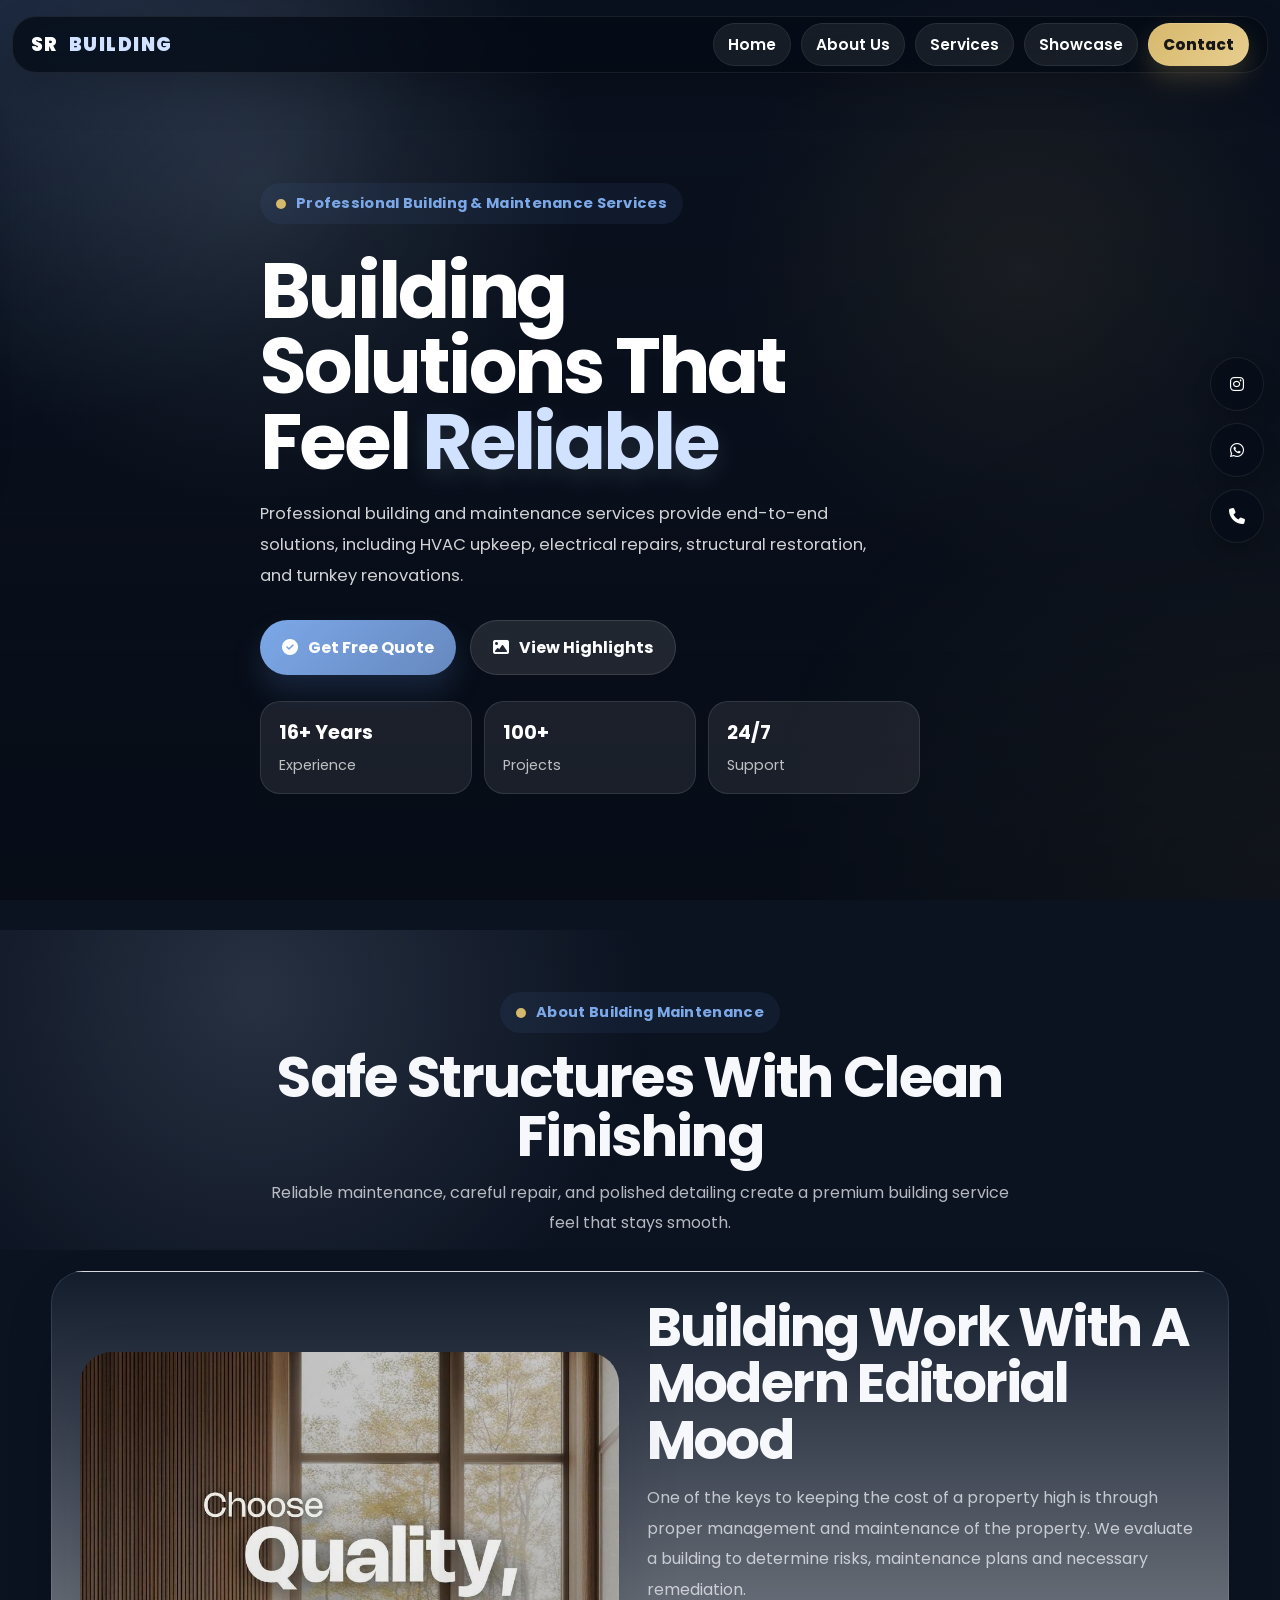
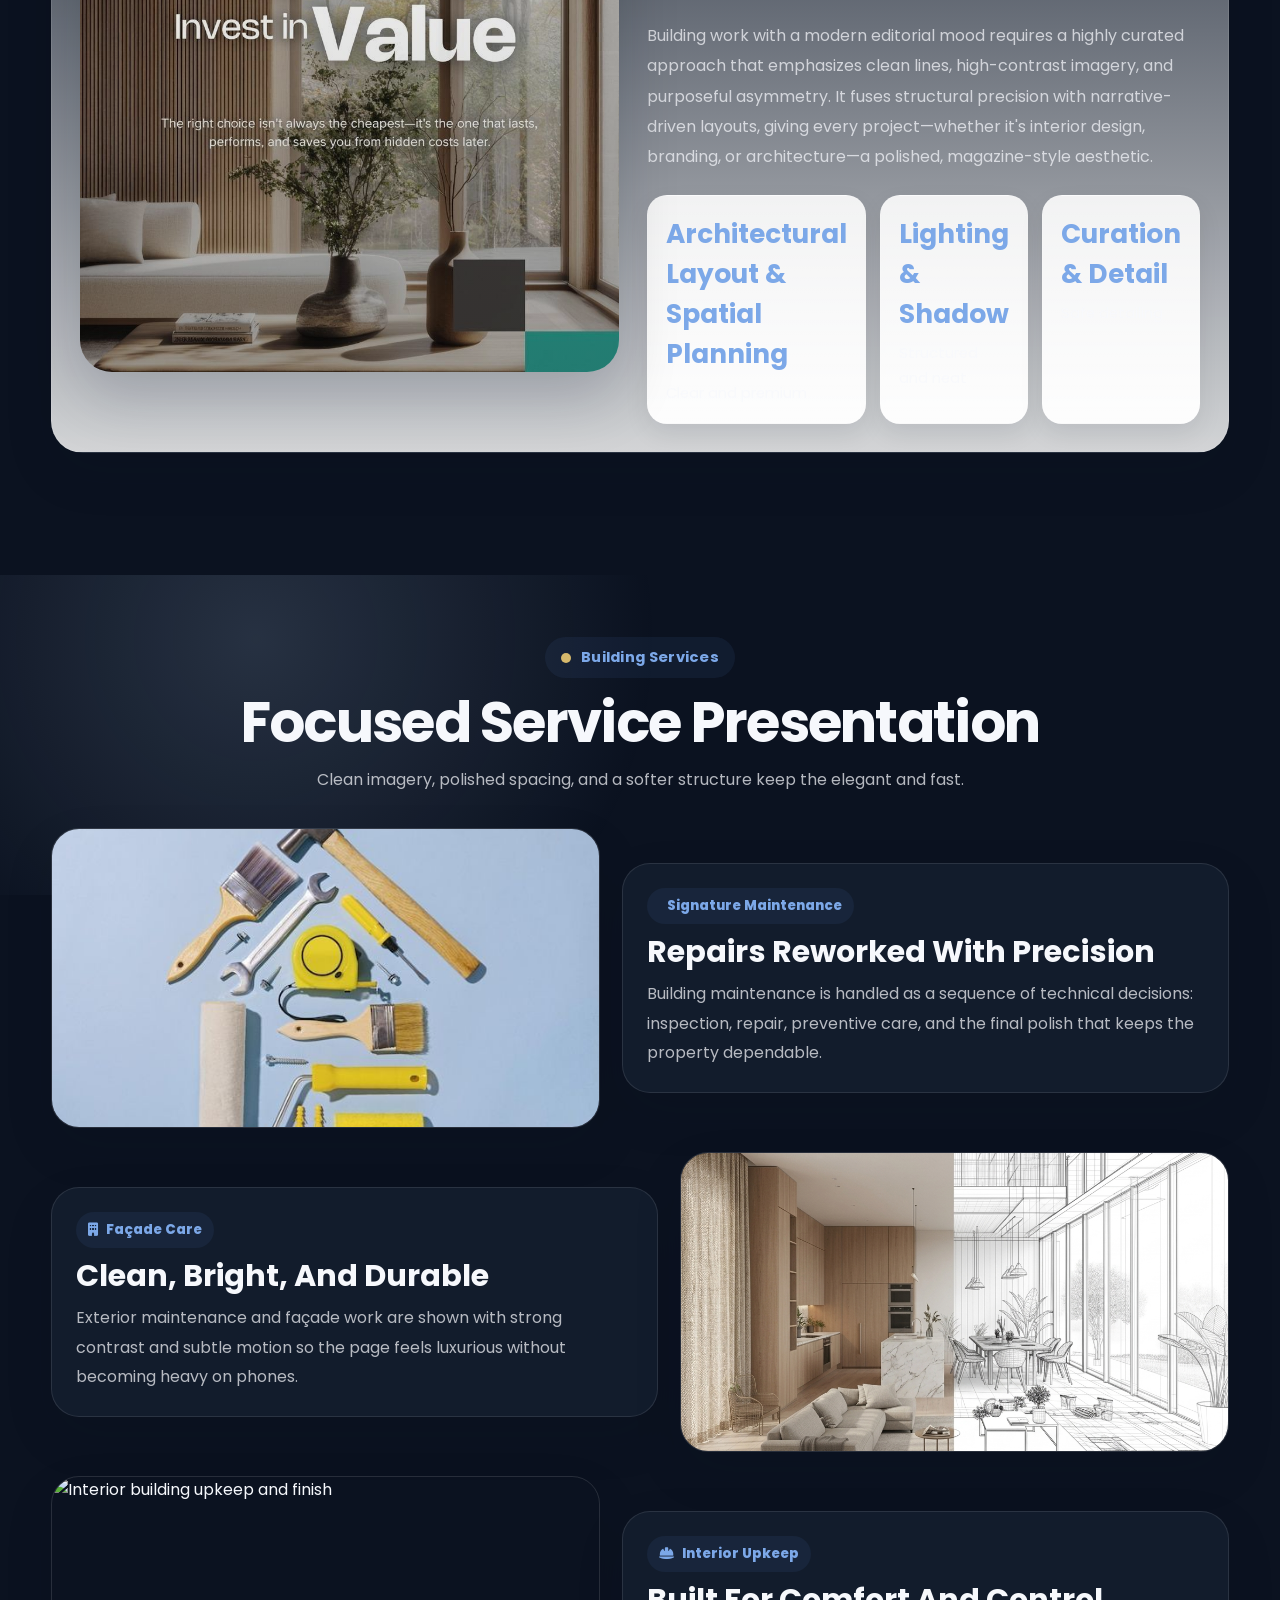
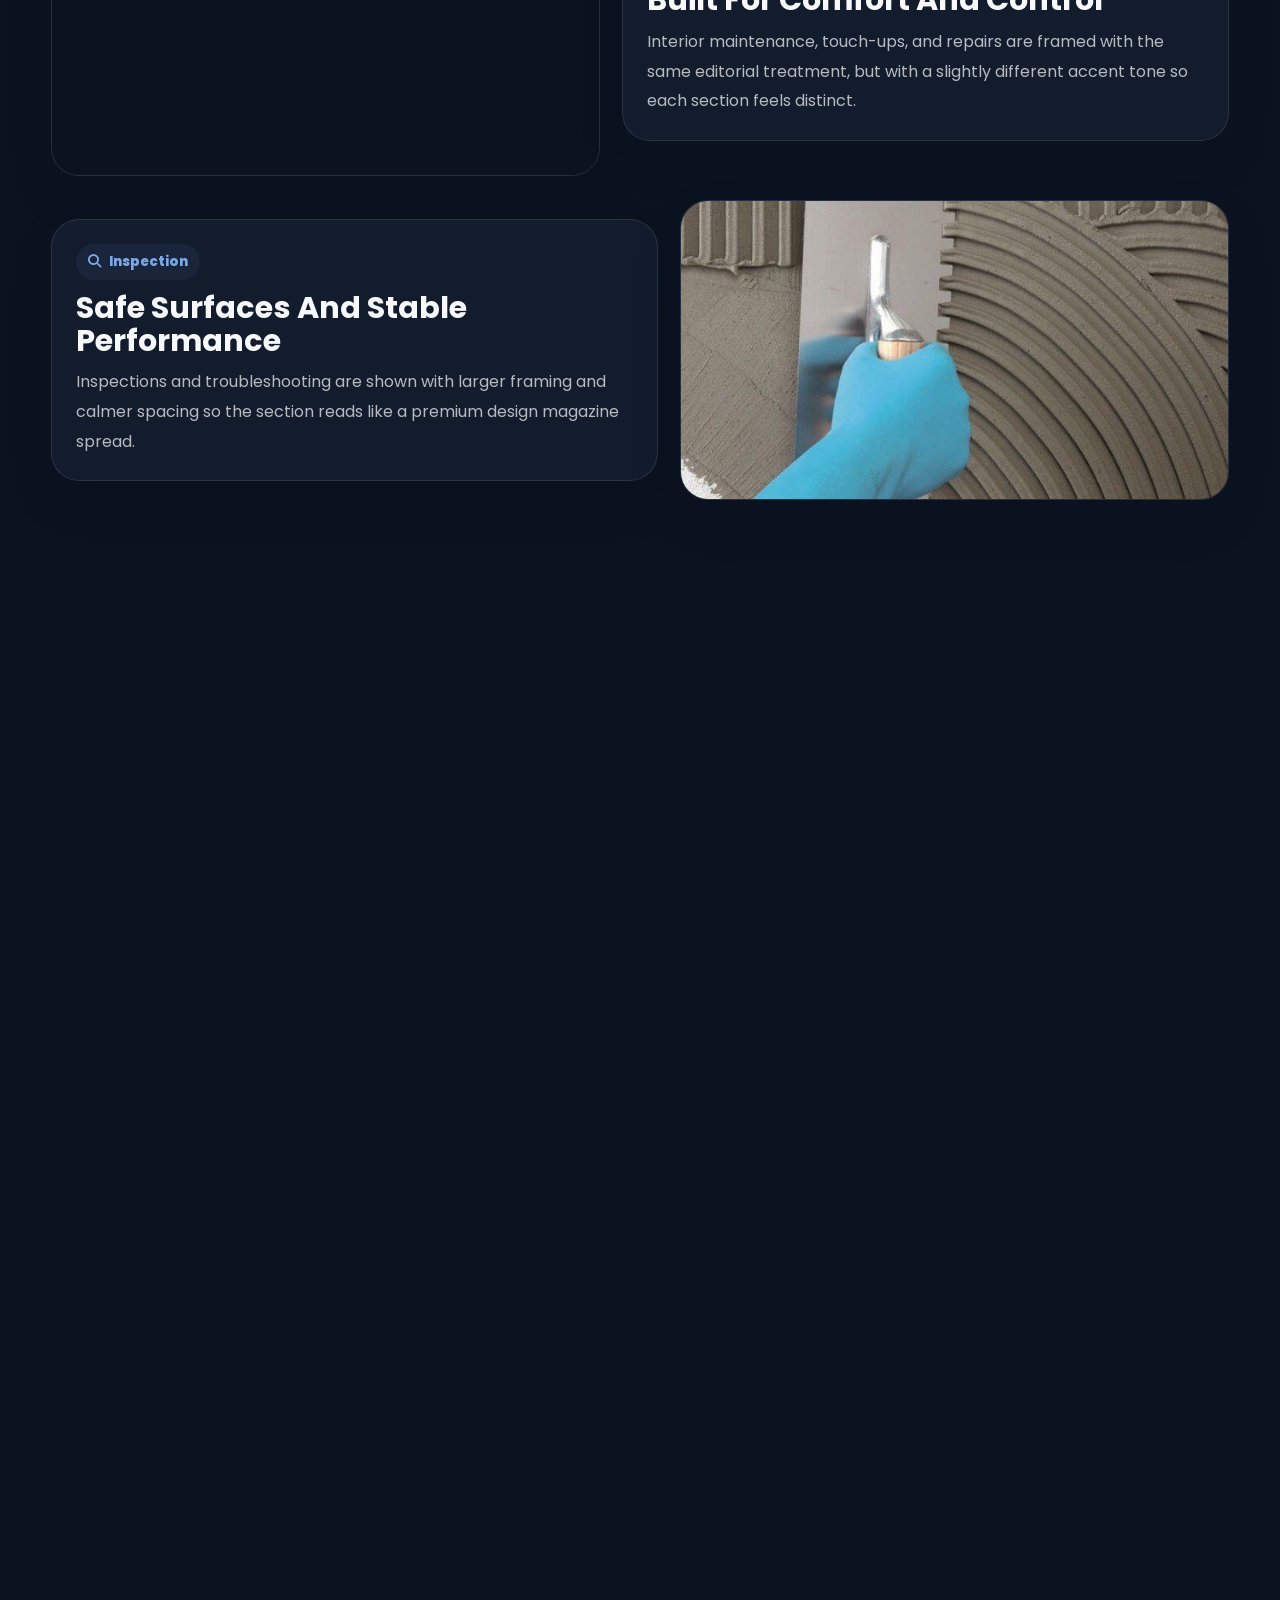
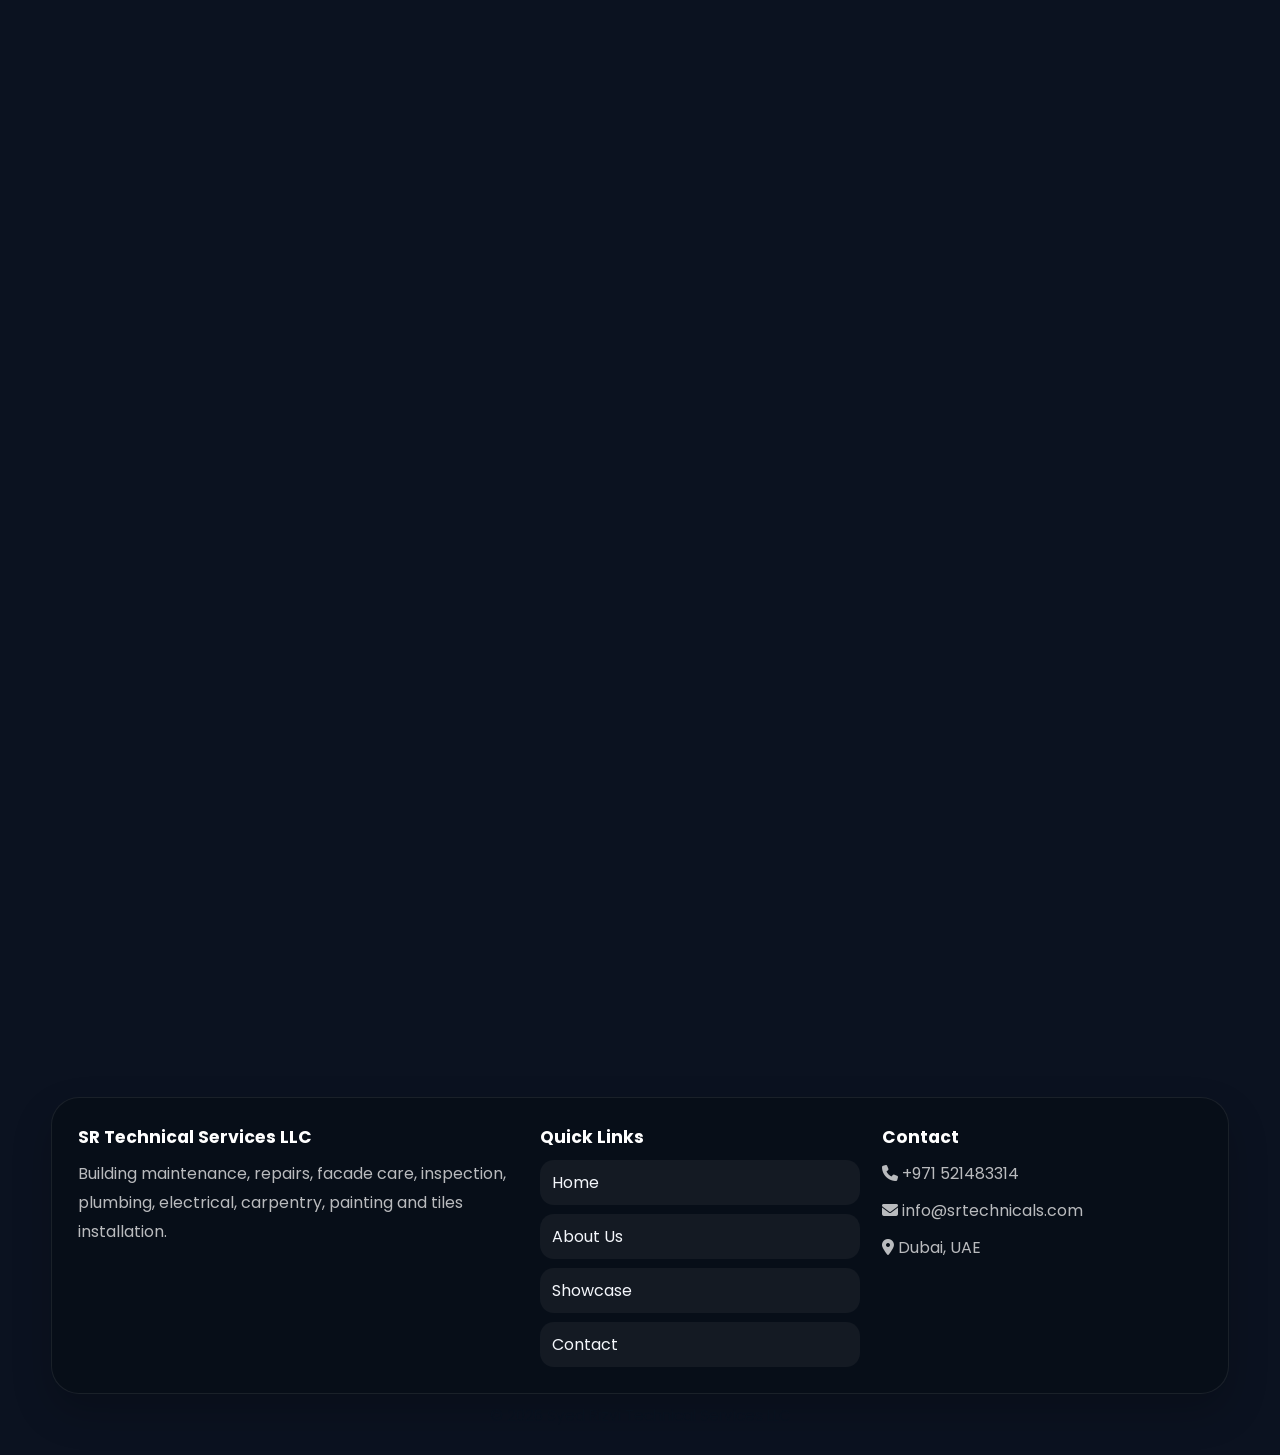
==== commit 2bc3b470: "update" ====
--- a/buildingMaintenanceWork.html
+++ b/buildingMaintenanceWork.html
@@ -1126,7 +1126,7 @@
 
     <ul class="nav-links">
       <li><a href="index.html">Home</a></li>
-      <li><a href="#about">About</a></li>
+      <li><a href="aboutUs.html">About Us</a></li>
       <li><a href="#services">Services</a></li>
       <li><a href="#showcase">Showcase</a></li>
       <li><a href="#contact" class="nav-cta">Contact</a></li>
@@ -1138,8 +1138,8 @@
   </nav>
 
   <aside class="mobile-menu glass" id="mobileMenu">
-    <a href="#home">Home</a>
-    <a href="#about">About</a>
+    <a href="index.html">Home</a>
+    <a href="aboutUs.html">About Us</a>
     <a href="#services">Services</a>
     <a href="#showcase">Showcase</a>
     <a href="#process">Process</a>
@@ -1155,7 +1155,7 @@
   <main id="home" class="hero" data-theme="dark">
     <div class="hero-media">
       <video autoplay muted loop playsinline preload="metadata" poster="https://images.unsplash.com/photo-1529421308418-eab98863cee1?q=80&w=1800&auto=format&fit=crop">
-        <source src="https://videos.pexels.com/video-files/7236505/7236505-hd_1920_1080_25fps.mp4" type="video/mp4">
+        <source src="media/vedios/bVedio.mp4" type="video/mp4">
       </video>
     </div>
 
@@ -1164,7 +1164,7 @@
         <div class="eyebrow"><span class="pulse-dot"></span> Professional Building & Maintenance Services</div>
         <h1>Building Solutions That Feel <span>Reliable</span></h1>
         <p>
-          A premium building and maintenance services page with cinematic motion, clear project storytelling, and smooth performance on mobile and desktop.
+          Professional building and maintenance services provide end-to-end solutions, including HVAC upkeep, electrical repairs, structural restoration, and turnkey renovations.
         </p>
         <div class="hero-actions">
           <a class="btn btn-primary" href="#contact"><i class="fa-solid fa-circle-check"></i> Get Free Quote</a>
@@ -1193,25 +1193,25 @@
       <div class="section-title reveal">
         <div class="eyebrow"><span class="pulse-dot"></span> About Building Maintenance</div>
         <h2>Safe Structures With Clean Finishing</h2>
-        <p>Reliable maintenance, careful repair, and polished detailing create a premium building service feel that stays smooth on every device.</p>
+        <p>Reliable maintenance, careful repair, and polished detailing create a premium building service feel that stays smooth.</p>
       </div>
 
       <div class="intro-grid shell reveal">
         <div class="intro-image">
-          <img loading="lazy" decoding="async" src="https://images.unsplash.com/photo-1523413651479-597eb2da0ad6?q=80&w=1400&auto=format&fit=crop" alt="Building maintenance and repair detail">
+          <img loading="lazy" decoding="async" src="images/bImage1.jpeg">
         </div>
         <div class="intro-copy">
           <h2>Building Work With A Modern Editorial Mood</h2>
           <p>
-            This page keeps the motion clean and the layout cinematic: strong imagery, calm typography, gentle scroll transitions, and themes that change as each section comes into view.
+            One of the keys to keeping the cost of a property high is through proper management and maintenance of the property. We evaluate a building to determine risks, maintenance plans and necessary remediation.
           </p>
           <p>
-            The color palette follows your home page family, but with refined building-maintenance shades so the page feels related, not repeated.
+            Building work with a modern editorial mood requires a highly curated approach that emphasizes clean lines, high-contrast imagery, and purposeful asymmetry. It fuses structural precision with narrative-driven layouts, giving every project—whether it's interior design, branding, or architecture—a polished, magazine-style aesthetic.
           </p>
           <div class="stats">
-            <div class="stat"><strong>Design</strong><span>Clear and premium</span></div>
-            <div class="stat"><strong>Build</strong><span>Structured and neat</span></div>
-            <div class="stat"><strong>Finish</strong><span>Safe detailing</span></div>
+            <div class="stat"><strong>Architectural Layout & Spatial Planning</strong><span>Clear and premium</span></div>
+            <div class="stat"><strong>Lighting & Shadow</strong><span>Structured and neat</span></div>
+            <div class="stat"><strong>Curation & Detail</strong><span>Safe detailing</span></div>
           </div>
         </div>
       </div>
@@ -1223,11 +1223,11 @@
       <div class="section-title reveal">
         <div class="eyebrow"><span class="pulse-dot"></span> Building Services</div>
         <h2>Focused Service Presentation</h2>
-        <p>Clean imagery, polished spacing, and a softer structure keep the page elegant and fast.</p>
+        <p>Clean imagery, polished spacing, and a softer structure keep the elegant and fast.</p>
       </div>
 
       <div class="service-detail reveal" id="maintenance-repair">
-        <img loading="lazy" decoding="async" src="https://images.unsplash.com/photo-1523413651479-597eb2da0ad6?q=80&w=1400&auto=format&fit=crop" alt="Building maintenance repair detail">
+        <img loading="lazy" decoding="async" src="images/bImage5.jpg" alt="Building maintenance repair detail">
         <div class="service-panel shell">
           <div class="service-badge"><i class="fa-solid fa-sparkles"></i> Signature Maintenance</div>
           <h3>Repairs Reworked With Precision</h3>
@@ -1245,7 +1245,7 @@
             Exterior maintenance and façade work are shown with strong contrast and subtle motion so the page feels luxurious without becoming heavy on phones.
           </p>
         </div>
-        <img loading="lazy" decoding="async" src="https://images.unsplash.com/photo-1505693416388-ac5ce068fe85?q=80&w=1400&auto=format&fit=crop" alt="Building facade and interior maintenance">
+        <img loading="lazy" decoding="async" src="images/bImage4.png" alt="Building facade and interior maintenance">
       </div>
 
       <div class="service-detail reveal" id="interior-upkeep">
@@ -1267,7 +1267,7 @@
             Inspections and troubleshooting are shown with larger framing and calmer spacing so the section reads like a premium design magazine spread.
           </p>
         </div>
-        <img loading="lazy" decoding="async" src="https://images.unsplash.com/photo-1504307651254-35680f356dfd?q=80&w=1400&auto=format&fit=crop" alt="Building inspection and maintenance tools">
+        <img loading="lazy" decoding="async" src="images/bImage8.jpg" alt="Building inspection and maintenance tools">
       </div>
     </div>
   </section>
@@ -1276,13 +1276,13 @@
     <div class="container">
       <div class="section-title reveal">
         <div class="eyebrow"><span class="pulse-dot"></span> Project Highlights & Mosaic</div>
-        <h2>Automatic Left-To-Right Card Motion</h2>
-        <p>The cards move automatically without arrows, sliding across the screen in a smooth left-to-right cinematic flow.</p>
+        <h2>Outline The Core Achievements</h2>
+        <p>Showcase Our technical skills, problem-solving abilities, and industry readiness.</p>
       </div>
 
       <div class="showcase-scene" id="showcaseScene" aria-label="Animated showcase cards">
         <article class="scene-card is-active" data-title="Maintenance Upgrade">
-          <div class="bg" style="background-image:url('https://images.unsplash.com/photo-1523413651479-597eb2da0ad6?q=80&w=1400&auto=format&fit=crop')"></div>
+          <div class="bg" style="background-image:url('images/bImage7.jpg')"></div>
           <div class="card-copy">
             <div class="num">01 / 05</div>
             <h3>Maintenance Upgrade</h3>
@@ -1291,7 +1291,7 @@
         </article>
 
         <article class="scene-card" data-title="Facade Work">
-          <div class="bg" style="background-image:url('https://images.unsplash.com/photo-1505693416388-ac5ce068fe85?q=80&w=1400&auto=format&fit=crop')"></div>
+          <div class="bg" style="background-image:url('images/bImage6.jpg')"></div>
           <div class="card-copy">
             <div class="num">02 / 05</div>
             <h3>Facade Work</h3>
@@ -1300,7 +1300,7 @@
         </article>
 
         <article class="scene-card" data-title="Interior Upkeep">
-          <div class="bg" style="background-image:url('https://images.unsplash.com/photo-1484154218962-a197022b5858?q=80&w=1400&auto=format&fit=crop')"></div>
+          <div class="bg" style="background-image:url('images/bImage9.jpg')"></div>
           <div class="card-copy">
             <div class="num">03 / 05</div>
             <h3>Interior Upkeep</h3>
@@ -1318,7 +1318,7 @@
         </article>
 
         <article class="scene-card" data-title="Complete Building Care">
-          <div class="bg" style="background-image:url('https://images.unsplash.com/photo-1509389422046-2a75f1c1c1d2?q=80&w=1400&auto=format&fit=crop')"></div>
+          <div class="bg" style="background-image:url('images/bImage5.jpg')"></div>
           <div class="card-copy">
             <div class="num">05 / 05</div>
             <h3>Complete Building Care</h3>
@@ -1329,22 +1329,30 @@
 
       <div class="mosaic-grid">
         <article class="mosaic-card big reveal">
-          <img loading="lazy" decoding="async" src="https://images.unsplash.com/photo-1523413651479-597eb2da0ad6?q=80&w=1400&auto=format&fit=crop" alt="Maintenance texture">
+          <div class="hero-media" loading="lazy" decoding="async">
+      <video autoplay muted loop playsinline preload="metadata" poster="https://images.unsplash.com/photo-1513694203232-719a280e022f?q=80&w=1800&auto=format&fit=crop">
+        <source src="media/vedios/bVedio1.mp4" type="video/mp4">
+      </video>
+    </div>
           <div class="caption"><strong>Maintenance Texture</strong></div>
         </article>
 
         <article class="mosaic-card small reveal">
-          <img loading="lazy" decoding="async" src="https://images.unsplash.com/photo-1505693416388-ac5ce068fe85?q=80&w=1400&auto=format&fit=crop" alt="Building detail">
+          <img loading="lazy" decoding="async" src="images/bImage2.jfif" alt="Building detail">
           <div class="caption"><strong>Building Detail</strong></div>
         </article>
 
         <article class="mosaic-card tall reveal">
-          <img loading="lazy" decoding="async" src="https://images.unsplash.com/photo-1504307651254-35680f356dfd?q=80&w=1400&auto=format&fit=crop" alt="Inspection tools">
+          <img loading="lazy" decoding="async" src="images/bImage3.jfif" alt="Inspection tools">
           <div class="caption"><strong>Tools & Setup</strong></div>
         </article>
 
         <article class="mosaic-card wide reveal">
-          <img loading="lazy" decoding="async" src="https://images.unsplash.com/photo-1484154218962-a197022b5858?q=80&w=1400&auto=format&fit=crop" alt="Building interior mood">
+          <div class="hero-media" loading="lazy" decoding="async">
+      <video autoplay muted loop playsinline preload="metadata" poster="https://images.unsplash.com/photo-1513694203232-719a280e022f?q=80&w=1800&auto=format&fit=crop">
+        <source src="media/vedios/bVedio2.mp4" type="video/mp4">
+      </video>
+    </div>
           <div class="caption"><strong>Interior Mood</strong></div>
         </article>
       </div>
@@ -1394,7 +1402,7 @@
             </div>
             <h2>Ready To Maintain Your Building?</h2>
             <p>
-              Bring a luxury editorial style to your building maintenance page while keeping it fast, mobile-friendly, and easy to connect with the main website.
+              A proactive maintenance strategy includes routine inspections, prompt repairs, and scheduled upkeep.
             </p>
           </div>
 
@@ -1417,8 +1425,8 @@
         <div>
           <h3>Quick Links</h3>
           <div class="footer-links">
-            <a href="#home">Home</a>
-            <a href="#about">About</a>
+            <a href="index.html">Home</a>
+            <a href="aboutUs.html">About Us</a>
             <a href="#showcase">Showcase</a>
             <a href="#contact">Contact</a>
           </div>
